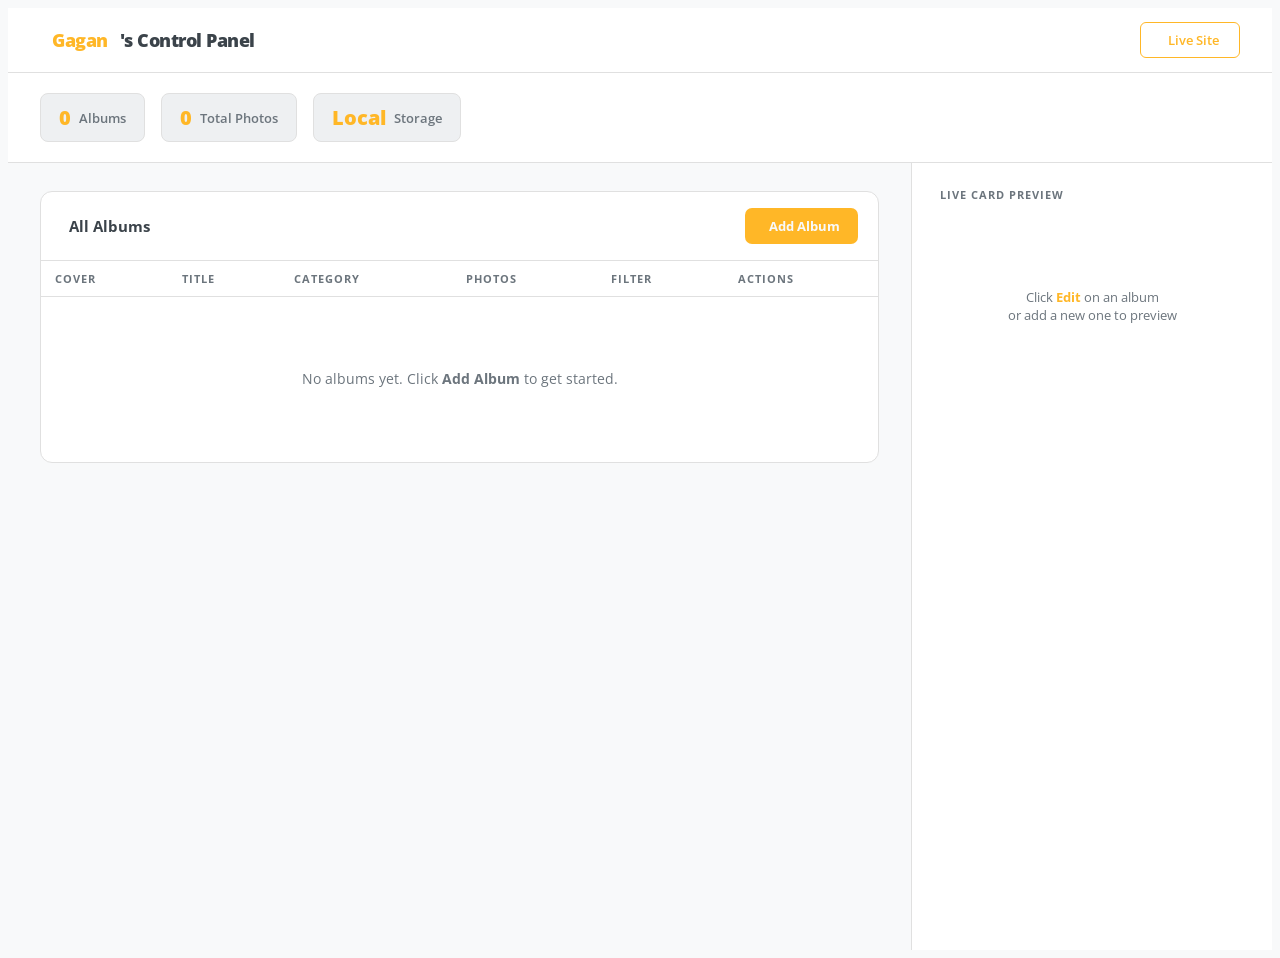
==== admin.html @ 527e1bf7 "OKOK" ====
<!DOCTYPE html>
<html lang="en">

<head>
  <meta charset="utf-8">
  <meta content="width=device-width, initial-scale=1.0" name="viewport">
  <title>Album Control Panel — Gagan Portfolio</title>

  <link href="assets/vendor/bootstrap/css/bootstrap.min.css" rel="stylesheet">
  <link href="assets/vendor/bootstrap-icons/bootstrap-icons.css" rel="stylesheet">
  <link href="https://fonts.googleapis.com/css?family=Open+Sans:300,300i,400,400i,600,600i,700,700i|Raleway:300,300i,400,400i,500,500i,600,600i,700,700i|Satisfy" rel="stylesheet">

  <style>
    :root {
      --dark: #f8f9fa;
      --dark2: #ffffff;
      --dark3: #eef0f2;
      --amber: #ffb727;
      --amber-dark: #f0a500;
      --amber-glow: rgba(255, 183, 39, 0.15);
      --text-primary: #3b434a;
      --text-secondary: #6c757d;
      --border: #e0e0e0;
      --card-bg: #ffffff;
      --input-bg: #ffffff;
    }

    * { box-sizing: border-box; }

    body {
      background: var(--dark);
      font-family: 'Open Sans', sans-serif;
      color: var(--text-primary);
      min-height: 100vh;
    }

    /* ── HEADER ── */
    .admin-header {
      background: var(--dark2);
      border-bottom: 1px solid var(--border);
      padding: 0;
      position: sticky;
      top: 0;
      z-index: 999;
      backdrop-filter: blur(12px);
    }
    .admin-header .inner {
      display: flex;
      align-items: center;
      justify-content: space-between;
      padding: 14px 32px;
    }
    .admin-header .logo {
      display: flex;
      align-items: center;
      gap: 12px;
      font-size: 18px;
      font-weight: 800;
      color: var(--amber);
      letter-spacing: -0.5px;
    }
    .admin-header .logo i { font-size: 22px; }
    .admin-header .logo span { color: var(--text-primary); }
    .btn-live {
      background: transparent;
      border: 1px solid var(--amber);
      color: var(--amber);
      padding: 8px 20px;
      border-radius: 6px;
      font-size: 13px;
      font-weight: 600;
      font-family: 'Open Sans', sans-serif;
      cursor: pointer;
      text-decoration: none;
      display: inline-flex;
      align-items: center;
      gap: 7px;
      transition: all 0.25s ease;
    }
    .btn-live:hover {
      background: var(--amber);
      color: var(--dark);
    }

    /* ── STATS BAR ── */
    .stats-bar {
      display: flex;
      gap: 16px;
      padding: 20px 32px;
      background: var(--dark2);
      border-bottom: 1px solid var(--border);
    }
    .stat-chip {
      display: flex;
      align-items: center;
      gap: 8px;
      background: var(--dark3);
      border: 1px solid var(--border);
      border-radius: 8px;
      padding: 10px 18px;
      font-size: 13px;
      font-weight: 600;
      color: var(--text-secondary);
    }
    .stat-chip .num {
      font-size: 20px;
      font-weight: 800;
      color: var(--amber);
    }

    /* ── LAYOUT ── */
    .admin-body {
      display: grid;
      grid-template-columns: 1fr 360px;
      gap: 0;
      height: calc(100vh - 113px);
    }
    .main-panel {
      overflow-y: auto;
      padding: 28px 32px;
      border-right: 1px solid var(--border);
    }
    .side-panel {
      overflow-y: auto;
      padding: 24px;
      background: var(--dark2);
    }

    /* ── CARDS ── */
    .panel-card {
      background: var(--card-bg);
      border: 1px solid var(--border);
      border-radius: 12px;
      overflow: hidden;
      margin-bottom: 24px;
    }
    .panel-card-header {
      display: flex;
      align-items: center;
      justify-content: space-between;
      padding: 16px 20px;
      border-bottom: 1px solid var(--border);
      background: rgba(255,255,255,0.02);
    }
    .panel-card-title {
      font-size: 15px;
      font-weight: 700;
      color: var(--text-primary);
      display: flex;
      align-items: center;
      gap: 8px;
    }
    .panel-card-title i { color: var(--amber); }
    .panel-card-body { padding: 20px; }

    /* ── TABLE ── */
    .album-table {
      width: 100%;
      border-collapse: collapse;
    }
    .album-table th {
      text-align: left;
      font-size: 11px;
      font-weight: 700;
      text-transform: uppercase;
      letter-spacing: 1px;
      color: var(--text-secondary);
      padding: 10px 14px;
      border-bottom: 1px solid var(--border);
    }
    .album-table td {
      padding: 12px 14px;
      border-bottom: 1px solid rgba(255,255,255,0.04);
      font-size: 13px;
      vertical-align: middle;
    }
    .album-table tr:last-child td { border-bottom: none; }
    .album-table tr { transition: background 0.15s; }
    .album-table tr:hover td { background: rgba(255,255,255,0.03); }
    .album-table .cover-thumb {
      width: 48px;
      height: 48px;
      object-fit: cover;
      border-radius: 7px;
      border: 1px solid var(--border);
    }
    .album-table .title-cell {
      font-weight: 700;
      color: var(--text-primary);
      max-width: 180px;
    }
    .badge-category {
      background: var(--amber-glow);
      color: var(--amber);
      border: 1px solid rgba(255,183,39,0.25);
      padding: 3px 10px;
      border-radius: 20px;
      font-size: 11px;
      font-weight: 600;
      white-space: nowrap;
    }
    .photo-count {
      color: var(--text-secondary);
      font-size: 12px;
      font-weight: 600;
    }
    .action-btns { display: flex; gap: 6px; }
    .btn-icon {
      border: 1px solid var(--border);
      background: transparent;
      color: var(--text-secondary);
      width: 32px;
      height: 32px;
      border-radius: 7px;
      display: inline-flex;
      align-items: center;
      justify-content: center;
      cursor: pointer;
      font-size: 13px;
      transition: all 0.2s;
    }
    .btn-icon:hover { background: var(--dark3); color: var(--text-primary); }
    .btn-icon.edit:hover { border-color: var(--amber); color: var(--amber); }
    .btn-icon.del:hover { border-color: #ff4d4d; color: #ff4d4d; }
    .btn-icon.up-btn:hover, .btn-icon.dn-btn:hover { border-color: #4db8ff; color: #4db8ff; }
    .empty-state {
      text-align: center;
      padding: 48px 20px;
      color: var(--text-secondary);
    }
    .empty-state i { font-size: 3rem; opacity: 0.4; }
    .empty-state p { margin-top: 12px; font-size: 14px; }

    /* ── FORM ── */
    .form-label-dark {
      font-size: 12px;
      font-weight: 700;
      text-transform: uppercase;
      letter-spacing: 0.8px;
      color: var(--text-secondary);
      margin-bottom: 6px;
      display: block;
    }
    .form-ctrl {
      width: 100%;
      background: var(--input-bg);
      border: 1px solid var(--border);
      color: var(--text-primary);
      border-radius: 8px;
      padding: 10px 14px;
      font-family: 'Open Sans', sans-serif;
      font-size: 14px;
      transition: border-color 0.2s;
      outline: none;
    }
    .form-ctrl:focus { border-color: var(--amber); }
    .form-ctrl::placeholder { color: rgba(255,255,255,0.25); }
    select.form-ctrl option { background: var(--dark3); color: var(--text-primary); }
    textarea.form-ctrl { resize: vertical; }
    .form-group { margin-bottom: 18px; }
    .form-row { display: grid; grid-template-columns: 1fr 1fr; gap: 16px; }
    .form-hint { font-size: 11px; color: var(--text-secondary); margin-top: 5px; }

    /* images list */
    .images-list { display: flex; flex-direction: column; gap: 8px; margin-top: 8px; }
    .image-row {
      display: flex;
      align-items: center;
      gap: 8px;
      background: var(--dark3);
      border: 1px solid var(--border);
      border-radius: 8px;
      padding: 6px 10px;
    }
    .image-row img {
      width: 36px;
      height: 36px;
      object-fit: cover;
      border-radius: 5px;
      background: #2a3640;
      flex-shrink: 0;
    }
    .image-row input {
      flex: 1;
      background: transparent;
      border: none;
      color: var(--text-primary);
      font-family: 'Open Sans', sans-serif;
      font-size: 12px;
      outline: none;
      min-width: 0;
    }
    .image-row .img-actions { display: flex; gap: 4px; flex-shrink: 0; }
    .add-image-btn {
      display: flex;
      align-items: center;
      gap: 8px;
      background: transparent;
      border: 1px dashed rgba(255,183,39,0.35);
      color: var(--amber);
      border-radius: 8px;
      padding: 8px 14px;
      font-size: 13px;
      font-weight: 600;
      font-family: 'Open Sans', sans-serif;
      cursor: pointer;
      width: 100%;
      transition: all 0.2s;
      margin-top: 6px;
    }
    .add-image-btn:hover { background: var(--amber-glow); border-style: solid; }

    /* ── SAVE BTNS ── */
    .save-row { display: flex; gap: 10px; margin-top: 24px; }
    .btn-save {
      flex: 1;
      background: var(--amber);
      color: var(--dark);
      border: none;
      padding: 12px;
      border-radius: 8px;
      font-size: 14px;
      font-weight: 800;
      font-family: 'Open Sans', sans-serif;
      cursor: pointer;
      display: flex;
      align-items: center;
      justify-content: center;
      gap: 8px;
      transition: all 0.2s;
      letter-spacing: 0.3px;
    }
    .btn-save:hover { background: var(--amber-dark); transform: translateY(-1px); }
    .btn-cancel {
      background: transparent;
      color: var(--text-secondary);
      border: 1px solid var(--border);
      padding: 12px 20px;
      border-radius: 8px;
      font-size: 14px;
      font-weight: 600;
      font-family: 'Open Sans', sans-serif;
      cursor: pointer;
      transition: all 0.2s;
    }
    .btn-cancel:hover { background: var(--dark3); color: var(--text-primary); }
    .btn-add-album {
      background: var(--amber);
      color: var(--dark);
      border: none;
      padding: 9px 18px;
      border-radius: 7px;
      font-size: 13px;
      font-weight: 700;
      font-family: 'Open Sans', sans-serif;
      cursor: pointer;
      display: inline-flex;
      align-items: center;
      gap: 6px;
      transition: all 0.2s;
    }
    .btn-add-album:hover { background: var(--amber-dark); }

    /* ── PREVIEW CARD (right panel) ── */
    .preview-label {
      font-size: 11px;
      font-weight: 700;
      text-transform: uppercase;
      letter-spacing: 1px;
      color: var(--text-secondary);
      margin-bottom: 14px;
    }
    .preview-wrap { border: 1px solid var(--border); border-radius: 12px; overflow: hidden; }
    .album-card-preview {
      position: relative;
      background: #fff;
      cursor: default;
    }
    .album-poster-p {
      position: relative;
      width: 100%;
      height: 200px;
      overflow: hidden;
    }
    .album-poster-p img {
      width: 100%;
      height: 100%;
      object-fit: cover;
    }
    .album-badge-p {
      position: absolute;
      top: 10px;
      right: 10px;
      background: rgba(255,183,39,0.9);
      color: #0f171a;
      padding: 3px 10px;
      border-radius: 20px;
      font-size: 10px;
      font-weight: 700;
      text-transform: uppercase;
      letter-spacing: 0.5px;
    }
    .album-info-p {
      padding: 14px 16px 18px;
      background: #fff;
    }
    .album-title-p {
      font-size: 15px;
      font-weight: 700;
      color: #3b434a;
      margin-bottom: 7px;
    }
    .album-genre-p { display: flex; gap: 6px; flex-wrap: wrap; margin-bottom: 7px; }
    .genre-tag-p {
      background: rgba(255,183,39,0.15);
      color: #c48a00;
      padding: 2px 9px;
      border-radius: 12px;
      font-size: 10px;
      font-weight: 600;
      text-transform: uppercase;
      letter-spacing: 0.5px;
    }
    .album-desc-p {
      color: #6c757d;
      font-size: 12px;
      line-height: 1.5;
      margin: 0;
      display: -webkit-box;
      -webkit-line-clamp: 2;
      -webkit-box-orient: vertical;
      overflow: hidden;
    }

    /* ── EXPORT ── */
    .export-box {
      background: var(--dark);
      border: 1px solid var(--border);
      border-radius: 8px;
      padding: 14px;
      font-family: monospace;
      font-size: 11px;
      color: #aed6f1;
      max-height: 200px;
      overflow-y: auto;
      white-space: pre-wrap;
      word-break: break-all;
    }
    .btn-copy {
      background: transparent;
      border: 1px solid var(--border);
      color: var(--text-secondary);
      padding: 7px 14px;
      border-radius: 6px;
      font-size: 12px;
      font-weight: 600;
      cursor: pointer;
      display: inline-flex;
      align-items: center;
      gap: 6px;
      transition: all 0.2s;
    }
    .btn-copy:hover { border-color: var(--amber); color: var(--amber); }
    .btn-reset {
      background: transparent;
      border: 1px solid #ff4d4d;
      color: #ff4d4d;
      padding: 7px 14px;
      border-radius: 6px;
      font-size: 12px;
      font-weight: 600;
      cursor: pointer;
      transition: all 0.2s;
    }
    .btn-reset:hover { background: rgba(255,77,77,0.1); }

    /* ── TOAST ── */
    .toast-wrap {
      position: fixed;
      bottom: 28px;
      right: 28px;
      z-index: 9999;
      display: flex;
      flex-direction: column;
      gap: 10px;
    }
    .toast-msg {
      background: var(--dark3);
      border: 1px solid var(--amber);
      color: var(--text-primary);
      padding: 12px 20px;
      border-radius: 10px;
      font-size: 13px;
      font-weight: 600;
      display: flex;
      align-items: center;
      gap: 10px;
      animation: toastIn 0.3s ease;
      box-shadow: 0 8px 30px rgba(0,0,0,0.4);
    }
    .toast-msg i { color: var(--amber); font-size: 16px; }
    @keyframes toastIn {
      from { opacity: 0; transform: translateY(16px); }
      to { opacity: 1; transform: translateY(0); }
    }

    /* ── SCROLLBAR ── */
    ::-webkit-scrollbar { width: 6px; height: 6px; }
    ::-webkit-scrollbar-track { background: transparent; }
    ::-webkit-scrollbar-thumb { background: rgba(255,255,255,0.1); border-radius: 3px; }

    /* ── RESPONSIVE ── */
    @media(max-width: 900px) {
      .admin-body { grid-template-columns: 1fr; height: auto; }
      .side-panel { border-top: 1px solid var(--border); }
      .form-row { grid-template-columns: 1fr; }
      .stats-bar { flex-wrap: wrap; }
      .main-panel, .admin-header .inner, .stats-bar { padding-left: 16px; padding-right: 16px; }
    }
  </style>
</head>

<body>

  <!-- HEADER -->
  <header class="admin-header">
    <div class="inner">
      <div class="logo">
        <i class="bi bi-film"></i>
        Gagan<span>'s Control Panel</span>
      </div>
      <a href="index.html" class="btn-live" target="_blank">
        <i class="bi bi-box-arrow-up-right"></i> Live Site
      </a>
    </div>
  </header>

  <!-- STATS BAR -->
  <div class="stats-bar">
    <div class="stat-chip">
      <span class="num" id="stat-albums">0</span>
      <span>Albums</span>
    </div>
    <div class="stat-chip">
      <span class="num" id="stat-photos">0</span>
      <span>Total Photos</span>
    </div>
    <div class="stat-chip">
      <span class="num" id="stat-storage">Local</span>
      <span>Storage</span>
    </div>
  </div>

  <!-- MAIN BODY -->
  <div class="admin-body">

    <!-- LEFT: Main Panel -->
    <div class="main-panel">

      <!-- Album List -->
      <div class="panel-card">
        <div class="panel-card-header">
          <div class="panel-card-title">
            <i class="bi bi-collection"></i> All Albums
          </div>
          <button class="btn-add-album" onclick="openEditor(-1)">
            <i class="bi bi-plus-lg"></i> Add Album
          </button>
        </div>
        <div style="overflow-x: auto;">
          <table class="album-table">
            <thead>
              <tr>
                <th>Cover</th>
                <th>Title</th>
                <th>Category</th>
                <th>Photos</th>
                <th>Filter</th>
                <th>Actions</th>
              </tr>
            </thead>
            <tbody id="albumTbody">
              <!-- JS-populated -->
            </tbody>
          </table>
        </div>
      </div>

      <!-- Editor Form -->
      <div class="panel-card" id="editorCard" style="display:none;">
        <div class="panel-card-header" style="border-left: 3px solid var(--amber);">
          <div class="panel-card-title">
            <i class="bi bi-pencil-square"></i>
            <span id="editorTitle">Add New Album</span>
          </div>
          <button class="btn-icon" onclick="closeEditor()" title="Close editor">
            <i class="bi bi-x-lg"></i>
          </button>
        </div>
        <div class="panel-card-body">
          <input type="hidden" id="editIndex" value="-1">

          <div class="form-row">
            <div class="form-group">
              <label class="form-label-dark">Album Title *</label>
              <input type="text" class="form-ctrl" id="f-title" placeholder="e.g. Cultural Celebrations" oninput="updatePreview()">
            </div>
            <div class="form-group">
              <label class="form-label-dark">Filter Class *</label>
              <input type="text" class="form-ctrl" id="f-filter" placeholder="e.g. filter-academic" oninput="updatePreview()">
              <div class="form-hint">Must start with 'filter-' to work with portfolio tabs</div>
            </div>
          </div>

          <div class="form-group">
            <label class="form-label-dark">Category Tags *</label>
            <input type="text" class="form-ctrl" id="f-category" placeholder="Cultural • College" oninput="updatePreview()">
            <div class="form-hint">Use '•' to separate multiple tags (e.g. Friends • AIML)</div>
          </div>

          <div class="form-group">
            <label class="form-label-dark">Cover Image *</label>
            <div style="display:flex; gap:10px; align-items:center;">
              <img id="f-cover-preview" src="" style="width: 48px; height: 48px; object-fit: cover; border-radius: 4px; display: none;">
              <input type="hidden" id="f-cover">
              <input type="file" class="form-ctrl" id="f-cover-file" accept="image/*" onchange="handleCoverUpload(event)">
            </div>
            <div class="form-hint">Upload a cover image</div>
          </div>

          <div class="form-group">
            <label class="form-label-dark">Description *</label>
            <textarea class="form-ctrl" id="f-desc" rows="3" placeholder="Describe this album..." oninput="updatePreview()"></textarea>
          </div>

          <div class="form-group">
            <label class="form-label-dark">Photos in Album</label>
            <div class="images-list" id="imagesList"></div>
            <button class="add-image-btn" onclick="addImageRow('')">
              <i class="bi bi-plus-circle"></i> Add Image
            </button>
            <div class="form-hint">Each row is one photo. Drag order = slideshow order.</div>
          </div>

          <div class="save-row">
            <button class="btn-save" onclick="saveAlbum()">
              <i class="bi bi-check2-circle"></i> Save Album
            </button>
            <button class="btn-cancel" onclick="closeEditor()">Cancel</button>
          </div>
        </div>
      </div>



    </div><!-- /main-panel -->

    <!-- RIGHT: Side Panel -->
    <div class="side-panel">
      <div class="preview-label"><i class="bi bi-eye"></i> &nbsp;Live Card Preview</div>
      <div id="previewWrap">
        <div style="text-align:center; padding: 60px 20px; color: var(--text-secondary);">
          <i class="bi bi-image" style="font-size:3rem;opacity:0.3;"></i>
          <p style="margin-top:12px;font-size:13px;">Click <strong style="color:var(--amber)">Edit</strong> on an album<br>or add a new one to preview</p>
        </div>
      </div>
    </div>

  </div><!-- /admin-body -->

  <!-- Toast container -->
  <div class="toast-wrap" id="toastWrap"></div>

  <script>
    // ── DEFAULT ALBUMS (must match index.html exactly) ──
    const defaultAlbums = [
      {
        title: "Cultural Celebrations",
        desc: "Relive the vibrant cultural celebrations at college — from the grandeur of Karnataka Rajyotsava to the warmth of Teacher's Day and the colorful energy of Kalasourabha 2024. These moments captured the spirit, pride, and togetherness of our college community.",
        category: "Cultural • College",
        filterClass: "filter-cultural",
        cover: "assets/img/portfolio/clg.jpg",
        images: [
          "assets/img/portfolio/clg.jpg",
          "assets/img/portfolio/COLLEGE1.jpg",
          "assets/img/portfolio/prends.jpg",
          "assets/img/portfolio/college.jpg"
        ]
      },
      {
        title: "Academic Highlights",
        desc: "A journey through the academic milestones — from participating in the SJBIT Hackathon, to interning at Mevi Technology, presenting at Project Expo, and all the way back to school days at Kengeri. Every step shaped the engineer I've become today.",
        category: "Academic • Achievement",
        filterClass: "filter-academic",
        cover: "assets/img/portfolio/sjbit.jpg",
        images: [
          "assets/img/portfolio/sjbit.jpg",
          "assets/img/portfolio/mevi.jpg",
          "assets/img/portfolio/project.jpg",
          "assets/img/portfolio/school.jpg",
          "assets/img/portfolio/college.jpg"
        ]
      },
      {
        title: "Friends Forever",
        desc: "The people who made college life unforgettable. From road trips to Ramdevrabetta, Karnataka Rajyotsava celebrations with the gang, to those random laughs in the corridors — these friends are family for life.",
        category: "Friends • Lifetime",
        filterClass: "filter-friends",
        cover: "assets/img/portfolio/friends.jpg",
        images: [
          "assets/img/portfolio/friends.jpg",
          "assets/img/portfolio/frirndsss.jpg",
          "assets/img/portfolio/friends_2.jpg",
          "assets/img/portfolio/prends.jpg",
          "assets/img/portfolio/Group1.jpeg",
          "assets/img/portfolio/Group2.jpeg"
        ]
      },
      {
        title: "Trophy Moments",
        desc: "Victory tastes sweetest when shared. As the coach and heart of AIML Department's sports team, these trophy-winning moments — from volleyball championships to department victories — are proof that teamwork makes the dream work.",
        category: "Sports • Victory",
        filterClass: "filter-academic",
        cover: "assets/img/portfolio/me_trophy.jpg",
        images: [
          "assets/img/portfolio/me_trophy.jpg",
          "assets/img/portfolio/dept_trophy.jpg",
          "assets/img/portfolio/sports_1.jpg",
          "assets/img/portfolio/winning_moment.jpg"
        ]
      },
      {
        title: "Farewell & Graduation",
        desc: "The bittersweet ending of a beautiful chapter. The 16th Graduation Day at RRCE in 2025 and the AIML Department's heartfelt farewell — where tears met smiles, and memories were sealed forever.",
        category: "Farewell • 2025",
        filterClass: "filter-academic",
        cover: "assets/img/portfolio/Graduation.jpeg",
        images: [
          "assets/img/portfolio/Graduation.jpeg",
          "assets/img/portfolio/Farewell.jpg"
        ]
      },
      {
        title: "Best Friends",
        desc: "Some bonds go beyond college walls. These are my best friends — the AIML family who stood by me through thick and thin. From purple-themed days to group celebrations, every frame tells a story of love and loyalty.",
        category: "Friends • AIML",
        filterClass: "filter-friends",
        cover: "assets/img/portfolio/purple.jpg",
        images: [
          "assets/img/portfolio/purple.jpg",
          "assets/img/portfolio/Group1.jpeg",
          "assets/img/portfolio/Group2.jpeg"
        ]
      }
    ];

    // ── STATE ──
    let albums = [];

    // ── INIT ──
    function init() {
      const saved = localStorage.getItem('portfolio_albums');
      if (saved) {
        try { albums = JSON.parse(saved); } catch(e) { albums = [...defaultAlbums]; }
      } else {
        albums = JSON.parse(JSON.stringify(defaultAlbums)); // deep clone
      }
      refreshTable();
      updateStats();
      generateExport();
    }

    // ── REFRESH TABLE ──
    function refreshTable() {
      const tbody = document.getElementById('albumTbody');
      if (albums.length === 0) {
        tbody.innerHTML = `<tr><td colspan="6"><div class="empty-state"><i class="bi bi-inbox"></i><p>No albums yet. Click <strong>Add Album</strong> to get started.</p></div></td></tr>`;
        return;
      }
      tbody.innerHTML = albums.map((a, i) => `
        <tr>
          <td><img class="cover-thumb" src="${escHtml(a.cover)}" onerror="this.style.opacity='0.3'"></td>
          <td class="title-cell">${escHtml(a.title)}</td>
          <td><span class="badge-category">${escHtml(a.category)}</span></td>
          <td><span class="photo-count"><i class="bi bi-images"></i> ${(a.images||[]).length}</span></td>
          <td><span class="photo-count">${escHtml(a.filterClass.replace('filter-',''))}</span></td>
          <td>
            <div class="action-btns">
              <button class="btn-icon up-btn" onclick="moveAlbum(${i},-1)" title="Move Up" ${i===0?'disabled style="opacity:0.3"':''}>
                <i class="bi bi-arrow-up"></i>
              </button>
              <button class="btn-icon dn-btn" onclick="moveAlbum(${i},1)" title="Move Down" ${i===albums.length-1?'disabled style="opacity:0.3"':''}>
                <i class="bi bi-arrow-down"></i>
              </button>
              <button class="btn-icon edit" onclick="openEditor(${i})" title="Edit"><i class="bi bi-pencil"></i></button>
              <button class="btn-icon del" onclick="deleteAlbum(${i})" title="Delete"><i class="bi bi-trash3"></i></button>
            </div>
          </td>
        </tr>
      `).join('');
    }

    // ── STATS ──
    function updateStats() {
      document.getElementById('stat-albums').textContent = albums.length;
      const total = albums.reduce((s,a) => s + (a.images||[]).length, 0);
      document.getElementById('stat-photos').textContent = total;
    }

    // ── OPEN EDITOR ──
    function openEditor(idx) {
      document.getElementById('editorCard').style.display = 'block';
      document.getElementById('editIndex').value = idx;

      if (idx === -1) {
        // New album
        document.getElementById('editorTitle').textContent = 'Add New Album';
        document.getElementById('f-title').value = '';
        document.getElementById('f-category').value = '';
        document.getElementById('f-cover').value = '';
        document.getElementById('f-desc').value = '';
        document.getElementById('f-filter').value = 'filter-academic';
        renderImageRows([]);
        document.getElementById('f-cover-preview').style.display = 'none';
        document.getElementById('f-cover-file').value = '';
      } else {
        const a = albums[idx];
        document.getElementById('editorTitle').textContent = 'Edit: ' + a.title;
        document.getElementById('f-title').value = a.title || '';
        document.getElementById('f-category').value = a.category || '';
        document.getElementById('f-cover').value = a.cover || '';
        document.getElementById('f-desc').value = a.desc || '';
        document.getElementById('f-filter').value = a.filterClass || 'filter-academic';
        renderImageRows(a.images || []);
        
        if (a.cover) {
          document.getElementById('f-cover-preview').src = a.cover;
          document.getElementById('f-cover-preview').style.display = 'block';
        } else {
          document.getElementById('f-cover-preview').style.display = 'none';
        }
        document.getElementById('f-cover-file').value = '';
      }

      updatePreview();
      document.getElementById('editorCard').scrollIntoView({ behavior: 'smooth', block: 'start' });
    }

    // ── CLOSE EDITOR ──
    function closeEditor() {
      document.getElementById('editorCard').style.display = 'none';
      document.getElementById('previewWrap').innerHTML = `
        <div style="text-align:center;padding:60px 20px;color:var(--text-secondary);">
          <i class="bi bi-image" style="font-size:3rem;opacity:0.3;"></i>
          <p style="margin-top:12px;font-size:13px;">Click <strong style="color:var(--amber)">Edit</strong> on an album<br>or add a new one to preview</p>
        </div>`;
    }

    // ── IMAGE ROWS ──
    function renderImageRows(images) {
      const list = document.getElementById('imagesList');
      list.innerHTML = '';
      images.forEach(img => addImageRow(img));
    }

    function addImageRow(src) {
      const list = document.getElementById('imagesList');
      const row = document.createElement('div');
      row.className = 'image-row';
      row.innerHTML = `
        <img src="${escHtml(src)}" onerror="this.style.opacity='0.3'">
        <input type="hidden" value="${escHtml(src)}" class="photo-data">
        <input type="file" class="form-ctrl" accept="image/*" onchange="handleRowUpload(this)">
        <div class="img-actions">
          <button class="btn-icon up-btn" onclick="moveRow(this,-1)" title="Up"><i class="bi bi-arrow-up"></i></button>
          <button class="btn-icon dn-btn" onclick="moveRow(this,1)" title="Down"><i class="bi bi-arrow-down"></i></button>
          <button class="btn-icon del" onclick="removeRow(this)" title="Remove"><i class="bi bi-x-lg"></i></button>
        </div>
      `;
      list.appendChild(row);
      updatePreview();
    }

    function handleCoverUpload(event) {
      const file = event.target.files[0];
      if (file) {
        const reader = new FileReader();
        reader.onload = function(e) {
          document.getElementById('f-cover').value = e.target.result;
          const preview = document.getElementById('f-cover-preview');
          preview.src = e.target.result;
          preview.style.display = 'block';
          updatePreview();
        };
        reader.readAsDataURL(file);
      }
    }

    function handleRowUpload(input) {
      const file = input.files[0];
      if (file) {
        const reader = new FileReader();
        reader.onload = function(e) {
          const row = input.closest('.image-row');
          row.querySelector('.photo-data').value = e.target.result;
          const img = row.querySelector('img');
          img.src = e.target.result;
          img.style.opacity = '1';
          updatePreview();
        };
        reader.readAsDataURL(file);
      }
    }

    function removeRow(btn) {
      btn.closest('.image-row').remove();
      updatePreview();
    }

    function moveRow(btn, dir) {
      const row = btn.closest('.image-row');
      const list = document.getElementById('imagesList');
      const rows = Array.from(list.children);
      const idx = rows.indexOf(row);
      const target = idx + dir;
      if (target < 0 || target >= rows.length) return;
      if (dir === -1) list.insertBefore(row, rows[target]);
      else list.insertBefore(rows[target], row);
      updatePreview();
    }

    function getImages() {
      return Array.from(document.getElementById('imagesList').querySelectorAll('input.photo-data'))
        .map(i => i.value.trim()).filter(v => v !== '');
    }

    // ── SAVE ──
    function saveAlbum() {
      const title = document.getElementById('f-title').value.trim();
      const category = document.getElementById('f-category').value.trim();
      const cover = document.getElementById('f-cover').value.trim();
      const desc = document.getElementById('f-desc').value.trim();
      const filterClass = document.getElementById('f-filter').value;
      const images = getImages();

      if (!title || !category || !cover || !desc) {
        showToast('Please fill all required fields.', 'bi-exclamation-circle');
        return;
      }

      const album = { title, desc, category, filterClass, cover, images };
      const idx = parseInt(document.getElementById('editIndex').value);

      if (idx === -1) {
        albums.push(album);
        showToast('Album added!', 'bi-check-circle-fill');
      } else {
        albums[idx] = album;
        showToast('Album updated!', 'bi-check-circle-fill');
      }

      persist();
      closeEditor();
    }

    // ── DELETE ──
    function deleteAlbum(idx) {
      const name = albums[idx].title;
      if (!confirm(`Delete "${name}"? This cannot be undone.`)) return;
      albums.splice(idx, 1);
      persist();
      closeEditor();
      showToast('Album deleted.', 'bi-trash3');
    }

    // ── REORDER ──
    function moveAlbum(idx, dir) {
      const target = idx + dir;
      if (target < 0 || target >= albums.length) return;
      [albums[idx], albums[target]] = [albums[target], albums[idx]];
      persist();
    }

    // ── PERSIST ──
    async function persist() {
      try {
        const res = await fetch('/api/albums', {
          method: 'POST',
          headers: { 'Content-Type': 'application/json' },
          body: JSON.stringify(albums)
        });
        if (!res.ok) {
          showToast('Error saving to server.', 'bi-exclamation-triangle');
        }
      } catch (err) {
        console.error(err);
        showToast('Network error saving to server.', 'bi-exclamation-triangle');
      }
      refreshTable();
      updateStats();
    }

    // ── LIVE PREVIEW ──
    function updatePreview() {
      const title = document.getElementById('f-title').value || 'Album Title';
      const category = document.getElementById('f-category').value || 'Category';
      const cover = document.getElementById('f-cover').value || 'assets/img/portfolio/clg.jpg';
      const desc = document.getElementById('f-desc').value || 'Album description goes here.';
      const images = getImages();

      const tags = category.split('•').map(t => t.trim()).filter(Boolean);
      const tagsHtml = tags.map(t => `<span class="genre-tag-p">${escHtml(t)}</span>`).join('');

      document.getElementById('previewWrap').innerHTML = `
        <div class="preview-wrap">
          <div class="album-card-preview">
            <div class="album-poster-p">
              <img src="${escHtml(cover)}" onerror="this.src='data:image/svg+xml,<svg xmlns=\\'http://www.w3.org/2000/svg\\' width=\\'300\\' height=\\'200\\'><rect fill=\\'%232c3e50\\' width=\\'100%25\\' height=\\'100%25\\'></rect><text fill=\\'%23bdc3c7\\' x=\\'50%25\\' y=\\'50%25\\' text-anchor=\\'middle\\' dy=\\'.3em\\' font-size=\\'13\\'>No Image</text></svg>'">
              <div class="album-badge-p">${images.length} Photo${images.length !== 1 ? 's' : ''}</div>
            </div>
            <div class="album-info-p">
              <div class="album-title-p">${escHtml(title)}</div>
              <div class="album-genre-p">${tagsHtml || '<span class="genre-tag-p">—</span>'}</div>
              <p class="album-desc-p">${escHtml(desc)}</p>
            </div>
          </div>
        </div>
        ${images.length > 0 ? `
        <div style="margin-top:14px;">
          <div style="font-size:11px;font-weight:700;text-transform:uppercase;letter-spacing:1px;color:var(--text-secondary);margin-bottom:8px;">
            <i class="bi bi-images"></i> &nbsp;Photos (${images.length})
          </div>
          <div style="display:grid;grid-template-columns:repeat(3,1fr);gap:6px;">
            ${images.slice(0,6).map((img,i) => `
              <div style="position:relative;border-radius:6px;overflow:hidden;aspect-ratio:1;background:#243038;">
                <img src="${escHtml(img)}" style="width:100%;height:100%;object-fit:cover;" onerror="this.style.opacity='0.2'">
                <span style="position:absolute;bottom:4px;right:6px;font-size:10px;font-weight:700;color:#fff;text-shadow:0 1px 4px rgba(0,0,0,.8);">${i+1}</span>
              </div>`).join('')}
            ${images.length > 6 ? `<div style="border-radius:6px;background:var(--dark3);display:flex;align-items:center;justify-content:center;aspect-ratio:1;font-size:13px;font-weight:700;color:var(--text-secondary);">+${images.length-6}</div>` : ''}
          </div>
        </div>` : ''}
      `;
    }



    // ── INIT ──
    async function init() {
      try {
        const res = await fetch('/api/albums');
        if (res.ok) {
          const data = await res.json();
          if (data && data.length > 0) {
            albums = data;
          } else {
            albums = [...defaultAlbums];
          }
        }
      } catch (err) {
        console.error("Fetch error:", err);
        albums = [...defaultAlbums];
      }
      refreshTable();
      updateStats();
    }

    // ── TOAST ──
    function showToast(msg, icon = 'bi-info-circle') {
      const wrap = document.getElementById('toastWrap');
      const el = document.createElement('div');
      el.className = 'toast-msg';
      el.innerHTML = `<i class="bi ${icon}"></i> ${msg}`;
      wrap.appendChild(el);
      setTimeout(() => el.remove(), 3000);
    }

    // ── HELPER ──
    function escHtml(str) {
      if (!str) return '';
      return String(str).replace(/&/g,'&amp;').replace(/</g,'&lt;').replace(/>/g,'&gt;').replace(/"/g,'&quot;');
    }

    // ── START ──
    init();
  </script>

</body>
</html>
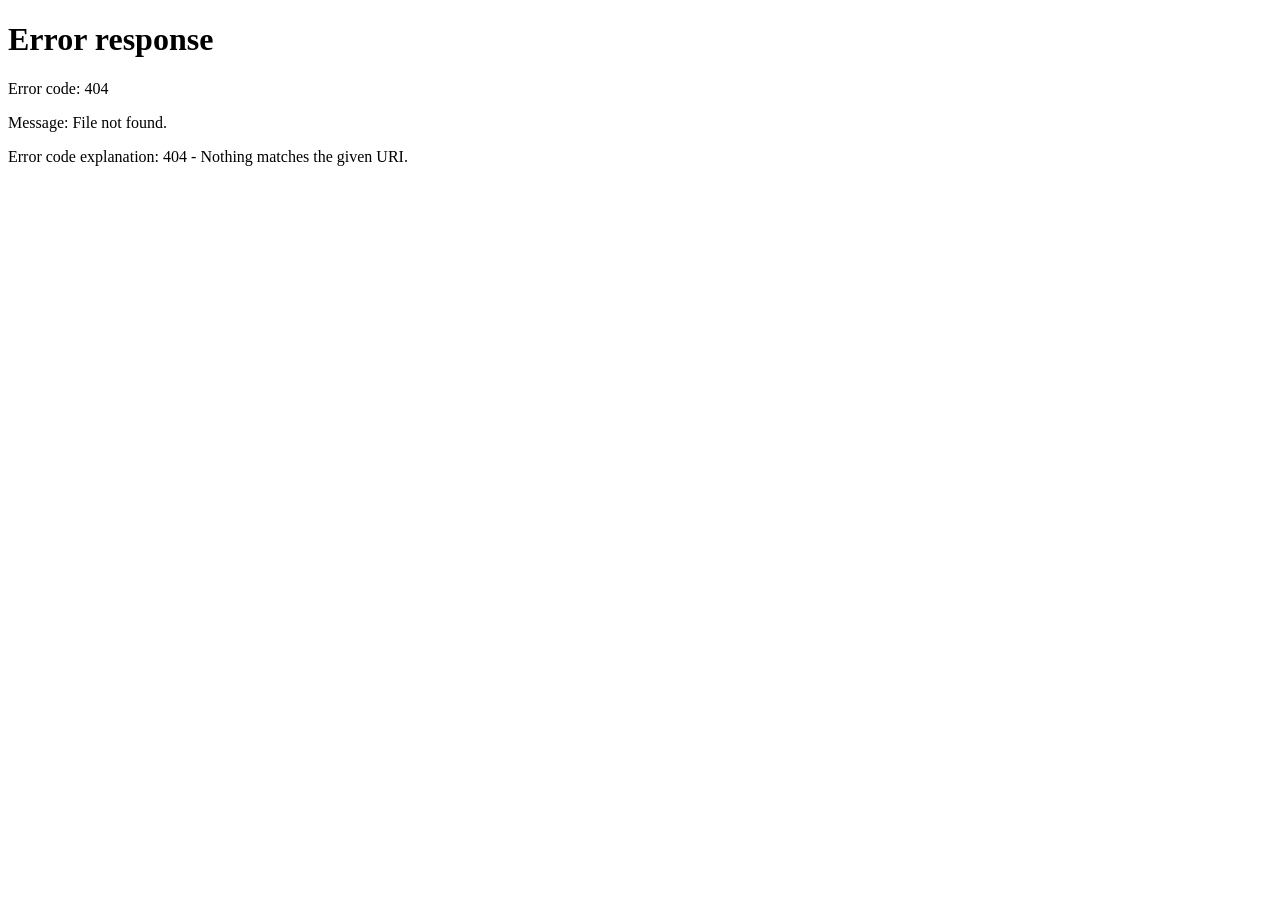
==== commit faf802c2: "added the border" ====
--- a/admin.html
+++ b/admin.html
@@ -518,6 +518,19 @@
       .main-panel, .admin-header .inner, .stats-bar { padding-left: 16px; padding-right: 16px; }
     }
   </style>
+
+  <script>
+    // Auth guard — redirect to login if not authenticated
+    (async () => {
+      try {
+        const r = await fetch('/api/auth-check');
+        const d = await r.json();
+        if (!d.logged_in) window.location.href = '/login';
+      } catch(e) {
+        window.location.href = '/login';
+      }
+    })();
+  </script>
 </head>
 
 <body>
@@ -526,12 +539,17 @@
   <header class="admin-header">
     <div class="inner">
       <div class="logo">
-        <i class="bi bi-film"></i>
-        Gagan<span>'s Control Panel</span>
+        <i class="bi bi-shield-lock-fill"></i>
+        Gagan<span>'s Admin Dashboard</span>
       </div>
-      <a href="index.html" class="btn-live" target="_blank">
-        <i class="bi bi-box-arrow-up-right"></i> Live Site
-      </a>
+      <div style="display:flex;gap:10px;align-items:center;">
+        <a href="/" class="btn-live" target="_blank">
+          <i class="bi bi-box-arrow-up-right"></i> Live Site
+        </a>
+        <button class="btn-live" onclick="doLogout()" style="border-color:#ff4d4d;color:#ff4d4d;">
+          <i class="bi bi-box-arrow-right"></i> Logout
+        </button>
+      </div>
     </div>
   </header>
 
@@ -672,8 +690,35 @@
   <div class="toast-wrap" id="toastWrap"></div>
 
   <script>
+    // ── LOGOUT ──
+    async function doLogout() {
+      await fetch('/api/logout', { method: 'POST' });
+      window.location.href = '/login';
+    }
+
+    // ── LOAD FROM SERVER API ──
+    async function loadFromServer() {
+      try {
+        const r = await fetch('/api/albums');
+        if (r.ok) return await r.json();
+      } catch(e) {}
+      return null;
+    }
+
+    async function saveToServer(albumData) {
+      try {
+        const r = await fetch('/api/albums', {
+          method: 'POST',
+          headers: { 'Content-Type': 'application/json' },
+          body: JSON.stringify(albumData)
+        });
+        return r.ok;
+      } catch(e) { return false; }
+    }
+
     // ── DEFAULT ALBUMS (must match index.html exactly) ──
     const defaultAlbums = [
+
       {
         title: "Cultural Celebrations",
         desc: "Relive the vibrant cultural celebrations at college — from the grandeur of Karnataka Rajyotsava to the warmth of Teacher's Day and the colorful energy of Kalasourabha 2024. These moments captured the spirit, pride, and togetherness of our college community.",
@@ -758,17 +803,24 @@
     let albums = [];
 
     // ── INIT ──
-    function init() {
-      const saved = localStorage.getItem('portfolio_albums');
-      if (saved) {
-        try { albums = JSON.parse(saved); } catch(e) { albums = [...defaultAlbums]; }
+    async function init() {
+      // Try server first, then localStorage, then defaults
+      const serverData = await loadFromServer();
+      if (serverData && serverData.length > 0) {
+        albums = serverData;
       } else {
-        albums = JSON.parse(JSON.stringify(defaultAlbums)); // deep clone
+        const saved = localStorage.getItem('portfolio_albums');
+        if (saved) {
+          try { albums = JSON.parse(saved); } catch(e) { albums = [...defaultAlbums]; }
+        } else {
+          albums = JSON.parse(JSON.stringify(defaultAlbums));
+        }
       }
       refreshTable();
       updateStats();
       generateExport();
     }
+
 
     // ── REFRESH TABLE ──
     function refreshTable() {
@@ -777,13 +829,15 @@
         tbody.innerHTML = `<tr><td colspan="6"><div class="empty-state"><i class="bi bi-inbox"></i><p>No albums yet. Click <strong>Add Album</strong> to get started.</p></div></td></tr>`;
         return;
       }
-      tbody.innerHTML = albums.map((a, i) => `
+      tbody.innerHTML = albums.map((a, i) => {
+        const fc = (a.filterClass || '').replace('filter-', '') || '—';
+        return `
         <tr>
-          <td><img class="cover-thumb" src="${escHtml(a.cover)}" onerror="this.style.opacity='0.3'"></td>
-          <td class="title-cell">${escHtml(a.title)}</td>
-          <td><span class="badge-category">${escHtml(a.category)}</span></td>
+          <td><img class="cover-thumb" src="${escHtml(a.cover || '')}" onerror="this.style.opacity='0.3'"></td>
+          <td class="title-cell">${escHtml(a.title || '')}</td>
+          <td><span class="badge-category">${escHtml(a.category || '')}</span></td>
           <td><span class="photo-count"><i class="bi bi-images"></i> ${(a.images||[]).length}</span></td>
-          <td><span class="photo-count">${escHtml(a.filterClass.replace('filter-',''))}</span></td>
+          <td><span class="photo-count">${escHtml(fc)}</span></td>
           <td>
             <div class="action-btns">
               <button class="btn-icon up-btn" onclick="moveAlbum(${i},-1)" title="Move Up" ${i===0?'disabled style="opacity:0.3"':''}>
@@ -796,8 +850,8 @@
               <button class="btn-icon del" onclick="deleteAlbum(${i})" title="Delete"><i class="bi bi-trash3"></i></button>
             </div>
           </td>
-        </tr>
-      `).join('');
+        </tr>`;
+      }).join('');
     }
 
     // ── STATS ──
@@ -825,19 +879,20 @@
         document.getElementById('f-cover-file').value = '';
       } else {
         const a = albums[idx];
-        document.getElementById('editorTitle').textContent = 'Edit: ' + a.title;
-        document.getElementById('f-title').value = a.title || '';
+        document.getElementById('editorTitle').textContent = 'Edit: ' + (a.title || 'Album');
+        document.getElementById('f-title').value    = a.title    || '';
         document.getElementById('f-category').value = a.category || '';
-        document.getElementById('f-cover').value = a.cover || '';
-        document.getElementById('f-desc').value = a.desc || '';
-        document.getElementById('f-filter').value = a.filterClass || 'filter-academic';
+        document.getElementById('f-cover').value    = a.cover    || '';
+        document.getElementById('f-desc').value     = a.desc     || '';
+        document.getElementById('f-filter').value   = a.filterClass || '';
         renderImageRows(a.images || []);
-        
+
+        const prevImg = document.getElementById('f-cover-preview');
         if (a.cover) {
-          document.getElementById('f-cover-preview').src = a.cover;
-          document.getElementById('f-cover-preview').style.display = 'block';
+          prevImg.src = a.cover;
+          prevImg.style.display = 'block';
         } else {
-          document.getElementById('f-cover-preview').style.display = 'none';
+          prevImg.style.display = 'none';
         }
         document.getElementById('f-cover-file').value = '';
       }
@@ -935,69 +990,74 @@
     }
 
     // ── SAVE ──
-    function saveAlbum() {
-      const title = document.getElementById('f-title').value.trim();
-      const category = document.getElementById('f-category').value.trim();
-      const cover = document.getElementById('f-cover').value.trim();
-      const desc = document.getElementById('f-desc').value.trim();
-      const filterClass = document.getElementById('f-filter').value;
-      const images = getImages();
+    async function saveAlbum() {
+      const title       = document.getElementById('f-title').value.trim();
+      const category    = document.getElementById('f-category').value.trim();
+      const cover       = document.getElementById('f-cover').value.trim();
+      const desc        = document.getElementById('f-desc').value.trim();
+      const filterClass = document.getElementById('f-filter').value.trim();
+      const images      = getImages();
 
       if (!title || !category || !cover || !desc) {
-        showToast('Please fill all required fields.', 'bi-exclamation-circle');
+        showToast('Please fill in: Title, Category, Cover Image, and Description.', 'bi-exclamation-circle');
         return;
       }
 
       const album = { title, desc, category, filterClass, cover, images };
-      const idx = parseInt(document.getElementById('editIndex').value);
+      const idx   = parseInt(document.getElementById('editIndex').value);
 
       if (idx === -1) {
         albums.push(album);
-        showToast('Album added!', 'bi-check-circle-fill');
       } else {
         albums[idx] = album;
-        showToast('Album updated!', 'bi-check-circle-fill');
       }
 
-      persist();
+      const ok = await persist();
+      if (ok) {
+        showToast(idx === -1 ? '✅ Album added!' : '✅ Album updated!', 'bi-check-circle-fill');
+      } else {
+        showToast('⚠️ Saved locally but server error occurred.', 'bi-exclamation-triangle');
+      }
       closeEditor();
     }
 
     // ── DELETE ──
-    function deleteAlbum(idx) {
+    async function deleteAlbum(idx) {
       const name = albums[idx].title;
       if (!confirm(`Delete "${name}"? This cannot be undone.`)) return;
       albums.splice(idx, 1);
-      persist();
+      await persist();
       closeEditor();
       showToast('Album deleted.', 'bi-trash3');
     }
 
     // ── REORDER ──
-    function moveAlbum(idx, dir) {
+    async function moveAlbum(idx, dir) {
       const target = idx + dir;
       if (target < 0 || target >= albums.length) return;
       [albums[idx], albums[target]] = [albums[target], albums[idx]];
-      persist();
-    }
-
-    // ── PERSIST ──
+      await persist();
+    }
+
+    // ── PERSIST — saves to server data.json ──
     async function persist() {
+      let ok = false;
       try {
         const res = await fetch('/api/albums', {
           method: 'POST',
           headers: { 'Content-Type': 'application/json' },
           body: JSON.stringify(albums)
         });
-        if (!res.ok) {
-          showToast('Error saving to server.', 'bi-exclamation-triangle');
-        }
+        ok = res.ok;
       } catch (err) {
-        console.error(err);
-        showToast('Network error saving to server.', 'bi-exclamation-triangle');
+        console.error('Persist error:', err);
       }
+      // Also keep localStorage as backup
+      localStorage.setItem('portfolio_albums', JSON.stringify(albums));
       refreshTable();
       updateStats();
+      generateExport();
+      return ok;
     }
 
     // ── LIVE PREVIEW ──
